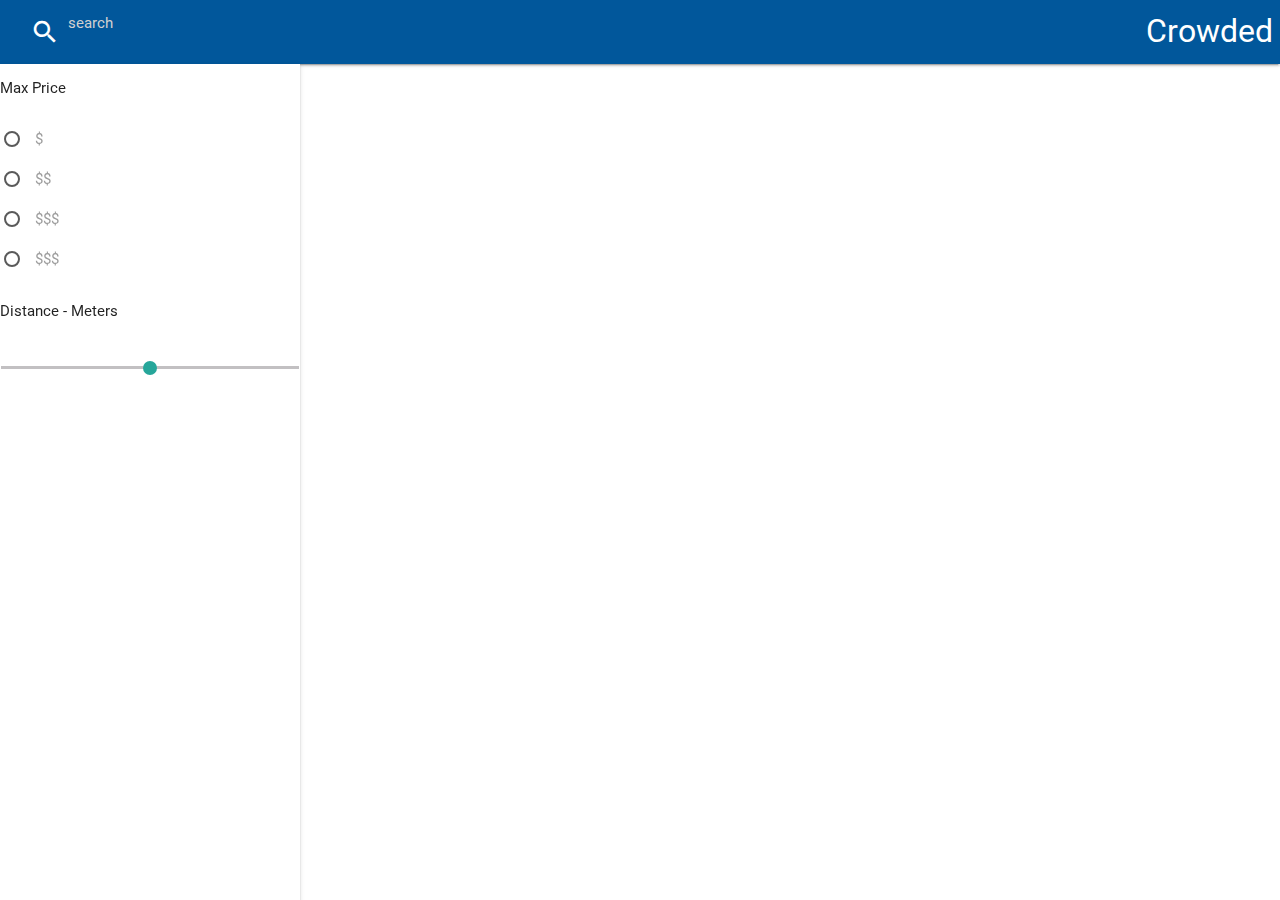
==== templates/index.html @ 6306728d "added ranger slider, need to fix number location on slide" ====
<html>
    <head>
        <link href="https://fonts.googleapis.com/icon?family=Material+Icons" rel="stylesheet">
        <link type="text/css" rel="stylesheet" href="/static/css/materialize.min.css"  media="screen,projection"/>
        <script type="text/javascript" src="https://code.jquery.com/jquery-3.2.1.min.js"></script>
        <script type="text/javascript" src="/static/js/materialize.min.js"></script>
        <script src="https://ajax.googleapis.com/ajax/libs/jquery/3.1.0/jquery.min.js"></script>
        <script type="text/javascript">
            window.onload = function() {
                document.getElementById("autocomplete-input").onkeyup = function(e) {
                    if(e.keyCode == 13){
                        var x = document.getElementById("autocomplete-input").value
                        $.post('/find', x, function(data){
                            $('ol').html(data);
                        });
                    }
                };
            }
        </script>
        <script>$('.button-collapse').sideNav('show');</script>
      <meta name="viewport" content="width=device-width, initial-scale=1.0"/>
      <style>
         main, footer {
            padding-left: 300px;
        }

        @media only screen and (max-width : 992px) {
            header, main, footer {
                padding-left: 0;
            }
        }
        
        .side-nav {
            margin-top: 64px;
        }
        
        ol{
            padding-left: 350px;
        }
    </style>
    </head>
<body>
    <header>
    <div class="navbar-fixed">
        <nav>
            <div class="nav-wrapper light-blue darken-4">
                <a href="#" class="brand-logo right">Crowded</a>
                <ul id="nav-mobile" class="left hide-on-med-and-down">
                    <li><div class="center row">
                          <div class="col s12 " >
                            <div class="row" id="topbarsearch">
                              <div class="input-field col s6 s12">
                                <i class="material-icons prefix">search</i>
                                <input type="text" placeholder="search" id="autocomplete-input" class="autocomplete" name="search">
                                </div>
                              </div>
                            </div>
                        </div> 
                    </li>
                </ul>
            </div>
        </nav>
    </div>
    </header>
    
    <ul id="slide-out" class="side-nav fixed ">
    <li>Max Price 
        <form action="#">
            <p><input name="group1" type="radio" id="1"/>
                <label for="1">$</label></p>
            <p><input name="group1" type="radio" id="2"/>
                <label for="2">$$</label></p>
            <p><input name="group1" type="radio" id="3"/>
                <label for="3">$$$</label></p>
            <p><input name="group1" type="radio" id="4"/>
                <label for="4">$$$</label></p>
        </form>
    </li>
    <li>Distance - Meters
        <form action="#"><p class="range-field">
            <input type="range" id="distance" min="200" max="1000"/></p>
        </form>
    </li>
    </ul>
    <a href="#" data-activates="slide-out" class="button-collapse"><i class="material-icons">menu</i></a>
          
    <ol></ol>
</body>
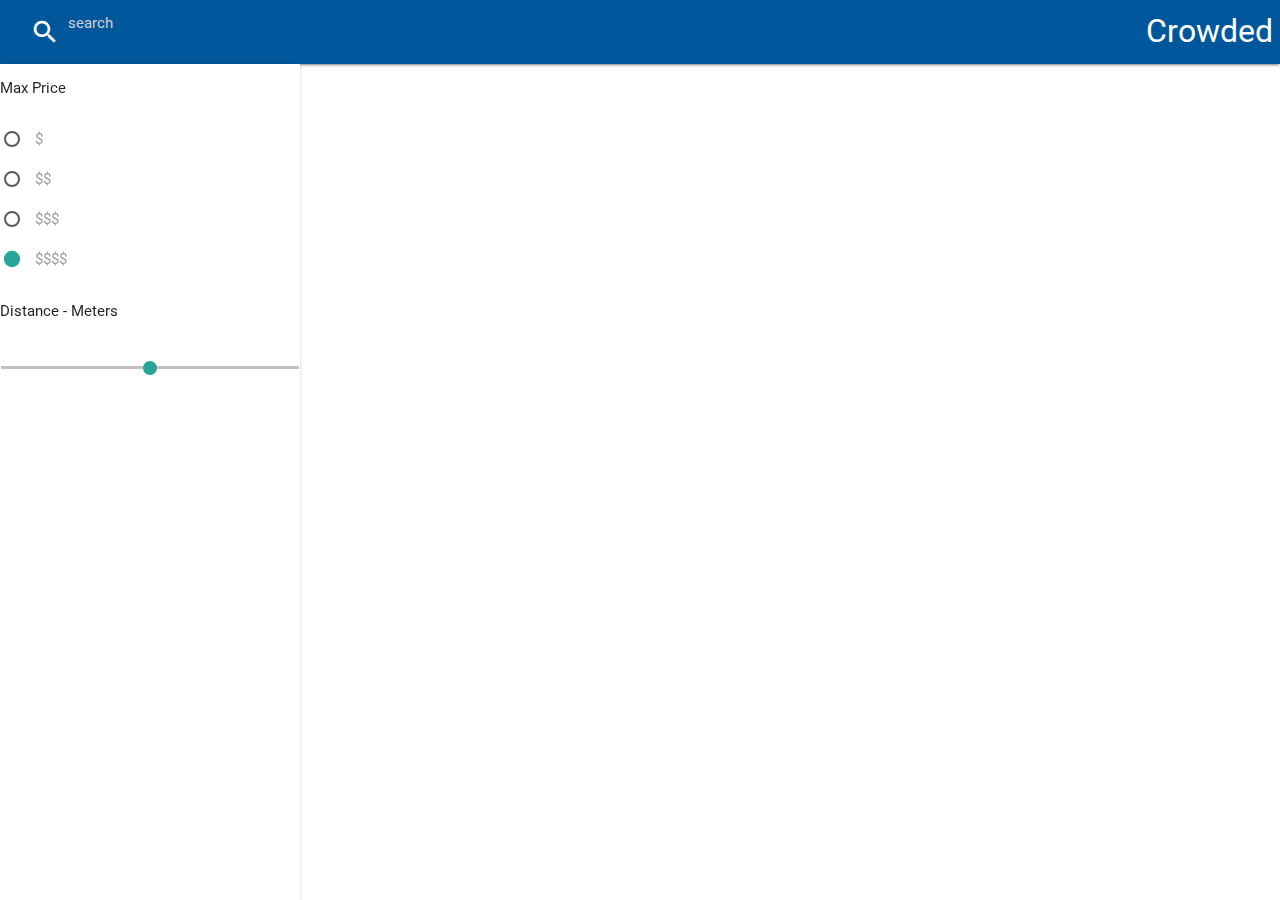
==== commit 4c92e57f: "started to implement radio buttons" ====
--- a/templates/index.html
+++ b/templates/index.html
@@ -6,16 +6,31 @@
         <script type="text/javascript" src="/static/js/materialize.min.js"></script>
         <script src="https://ajax.googleapis.com/ajax/libs/jquery/3.1.0/jquery.min.js"></script>
         <script type="text/javascript">
+            $.ajax({ async: false });
             window.onload = function() {
                 document.getElementById("autocomplete-input").onkeyup = function(e) {
                     if(e.keyCode == 13){
                         var x = document.getElementById("autocomplete-input").value
                         $.post('/find', x, function(data){
-                            $('ol').html(data);
+                            if(data == ''){
+                                alert("Nothing found");
+                            }else{$('ol').html(data);}
                         });
                     }
                 };
             }
+        </script>
+        <script type="text/javascript">
+            $.ajax({ async: false });
+            $(document).ready(function() {
+                $.getJSON('https://freegeoip.net/json/').done(function(location){
+                    $.post('/init', location, function(data){
+                        if(data == ''){
+                            alert("Nothing found");
+                        }else{$('ol').html(data);}
+                    });
+                });
+            });
         </script>
         <script>$('.button-collapse').sideNav('show');</script>
       <meta name="viewport" content="width=device-width, initial-scale=1.0"/>
@@ -62,18 +77,17 @@
         </nav>
     </div>
     </header>
-    
     <ul id="slide-out" class="side-nav fixed ">
     <li>Max Price 
-        <form action="#">
-            <p><input name="group1" type="radio" id="1"/>
+        <form action="#" method="POST">
+            <p><input name="group1" type="radio" value=1 id="1"/>
                 <label for="1">$</label></p>
-            <p><input name="group1" type="radio" id="2"/>
+            <p><input name="group1" type="radio" value=2 id="2"/>
                 <label for="2">$$</label></p>
-            <p><input name="group1" type="radio" id="3"/>
+            <p><input name="group1" type="radio" value=3 id="3"/>
                 <label for="3">$$$</label></p>
-            <p><input name="group1" type="radio" id="4"/>
-                <label for="4">$$$</label></p>
+            <p><input name="group1" type="radio" value=4 id="4" checked/>
+                <label for="4">$$$$</label></p>
         </form>
     </li>
     <li>Distance - Meters
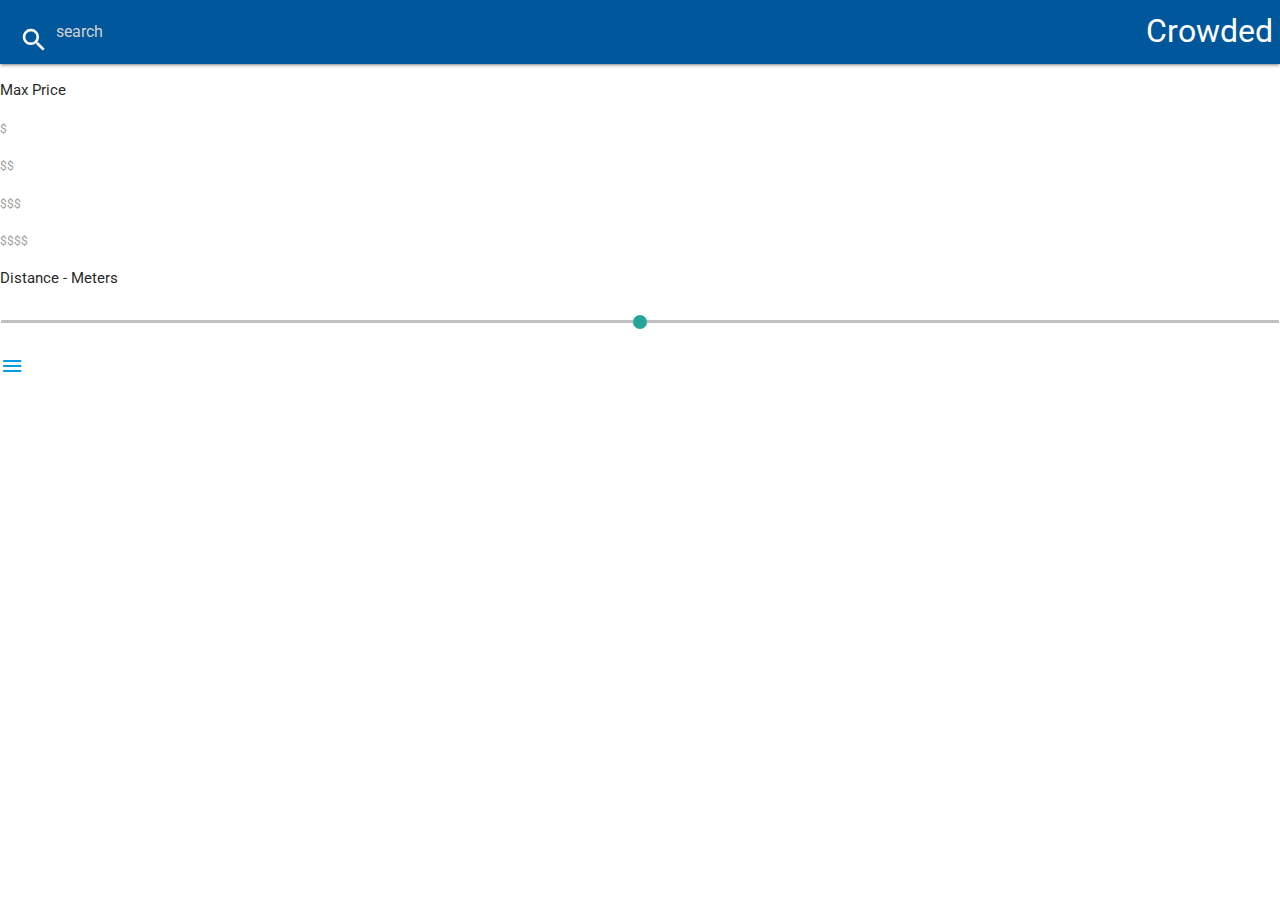
==== commit 3a75421d: "Sorted front end code and made use of cdns where appllicable" ====
--- a/templates/index.html
+++ b/templates/index.html
@@ -1,102 +1,61 @@
+<!doctype html>
 <html>
-    <head>
-        <link href="https://fonts.googleapis.com/icon?family=Material+Icons" rel="stylesheet">
-        <link type="text/css" rel="stylesheet" href="/static/css/materialize.min.css"  media="screen,projection"/>
-        <script type="text/javascript" src="https://code.jquery.com/jquery-3.2.1.min.js"></script>
-        <script type="text/javascript" src="/static/js/materialize.min.js"></script>
-        <script src="https://ajax.googleapis.com/ajax/libs/jquery/3.1.0/jquery.min.js"></script>
-        <script type="text/javascript">
-            $.ajax({ async: false });
-            window.onload = function() {
-                document.getElementById("autocomplete-input").onkeyup = function(e) {
-                    if(e.keyCode == 13){
-                        var x = document.getElementById("autocomplete-input").value
-                        $.post('/find', x, function(data){
-                            if(data == ''){
-                                alert("Nothing found");
-                            }else{$('ol').html(data);}
-                        });
-                    }
-                };
-            }
-        </script>
-        <script type="text/javascript">
-            $.ajax({ async: false });
-            $(document).ready(function() {
-                $.getJSON('https://freegeoip.net/json/').done(function(location){
-                    $.post('/init', location, function(data){
-                        if(data == ''){
-                            alert("Nothing found");
-                        }else{$('ol').html(data);}
-                    });
-                });
-            });
-        </script>
-        <script>$('.button-collapse').sideNav('show');</script>
-      <meta name="viewport" content="width=device-width, initial-scale=1.0"/>
-      <style>
-         main, footer {
-            padding-left: 300px;
-        }
-
-        @media only screen and (max-width : 992px) {
-            header, main, footer {
-                padding-left: 0;
-            }
-        }
-        
-        .side-nav {
-            margin-top: 64px;
-        }
-        
-        ol{
-            padding-left: 350px;
-        }
-    </style>
-    </head>
-<body>
+  <head>
+    <meta charset=utf-8>
+    <meta name=viewport content=width=device-width,initial-scale=1>
+    <title>Restaurant Crowd</title>
+    <script src=https://code.jquery.com/jquery-3.2.1.min.js integrity=sha256-hwg4gsxgFZhOsEEamdOYGBf13FyQuiTwlAQgxVSNgt4= crossorigin=anonymous></script>
+    <script src=https://cdnjs.cloudflare.com/ajax/libs/materialize/0.99.0/js/materialize.min.js></script>
+    <script src=main.js></script>
+    <link href=https://fonts.googleapis.com/css?family=Roboto rel=stylesheet>
+    <link href=https://fonts.googleapis.com/icon?family=Material+Icons rel=stylesheet>
+    <link rel=stylesheet href=https://cdnjs.cloudflare.com/ajax/libs/materialize/0.99.0/css/materialize.min.css>
+    <link href=main.css rel=stylesheet>
+  </head>
+  <body>
     <header>
     <div class="navbar-fixed">
-        <nav>
-            <div class="nav-wrapper light-blue darken-4">
-                <a href="#" class="brand-logo right">Crowded</a>
-                <ul id="nav-mobile" class="left hide-on-med-and-down">
-                    <li><div class="center row">
-                          <div class="col s12 " >
-                            <div class="row" id="topbarsearch">
-                              <div class="input-field col s6 s12">
-                                <i class="material-icons prefix">search</i>
-                                <input type="text" placeholder="search" id="autocomplete-input" class="autocomplete" name="search">
-                                </div>
-                              </div>
-                            </div>
-                        </div> 
-                    </li>
-                </ul>
-            </div>
-        </nav>
+      <nav>
+        <div class="nav-wrapper light-blue darken-4">
+          <a href="#" class="brand-logo right">Crowded</a>
+          <ul id="nav-mobile" class="left hide-on-med-and-down">
+            <li><div class="center row">
+                <div class="col s12 " >
+                <div class="row" id="topbarsearch">
+                  <div class="input-field col s6 s12">
+                  <i class="material-icons prefix">search</i>
+                  <input type="text" placeholder="search" id="autocomplete-input" class="autocomplete" name="search">
+                  </div>
+                  </div>
+                </div>
+              </div>
+            </li>
+          </ul>
+        </div>
+      </nav>
     </div>
     </header>
     <ul id="slide-out" class="side-nav fixed ">
-    <li>Max Price 
-        <form action="#" method="POST">
-            <p><input name="group1" type="radio" value=1 id="1"/>
-                <label for="1">$</label></p>
-            <p><input name="group1" type="radio" value=2 id="2"/>
-                <label for="2">$$</label></p>
-            <p><input name="group1" type="radio" value=3 id="3"/>
-                <label for="3">$$$</label></p>
-            <p><input name="group1" type="radio" value=4 id="4" checked/>
-                <label for="4">$$$$</label></p>
-        </form>
+    <li>Max Price
+      <form action="#" method="POST">
+        <p><input name="group1" type="radio" value=1 id="1"/>
+          <label for="1">$</label></p>
+        <p><input name="group1" type="radio" value=2 id="2"/>
+          <label for="2">$$</label></p>
+        <p><input name="group1" type="radio" value=3 id="3"/>
+          <label for="3">$$$</label></p>
+        <p><input name="group1" type="radio" value=4 id="4" checked/>
+          <label for="4">$$$$</label></p>
+      </form>
     </li>
     <li>Distance - Meters
-        <form action="#"><p class="range-field">
-            <input type="range" id="distance" min="200" max="1000"/></p>
-        </form>
+      <form action="#"><p class="range-field">
+        <input type="range" id="distance" min="200" max="1000"/></p>
+      </form>
     </li>
     </ul>
     <a href="#" data-activates="slide-out" class="button-collapse"><i class="material-icons">menu</i></a>
-          
+
     <ol></ol>
-</body>
+  </body>
+</html>
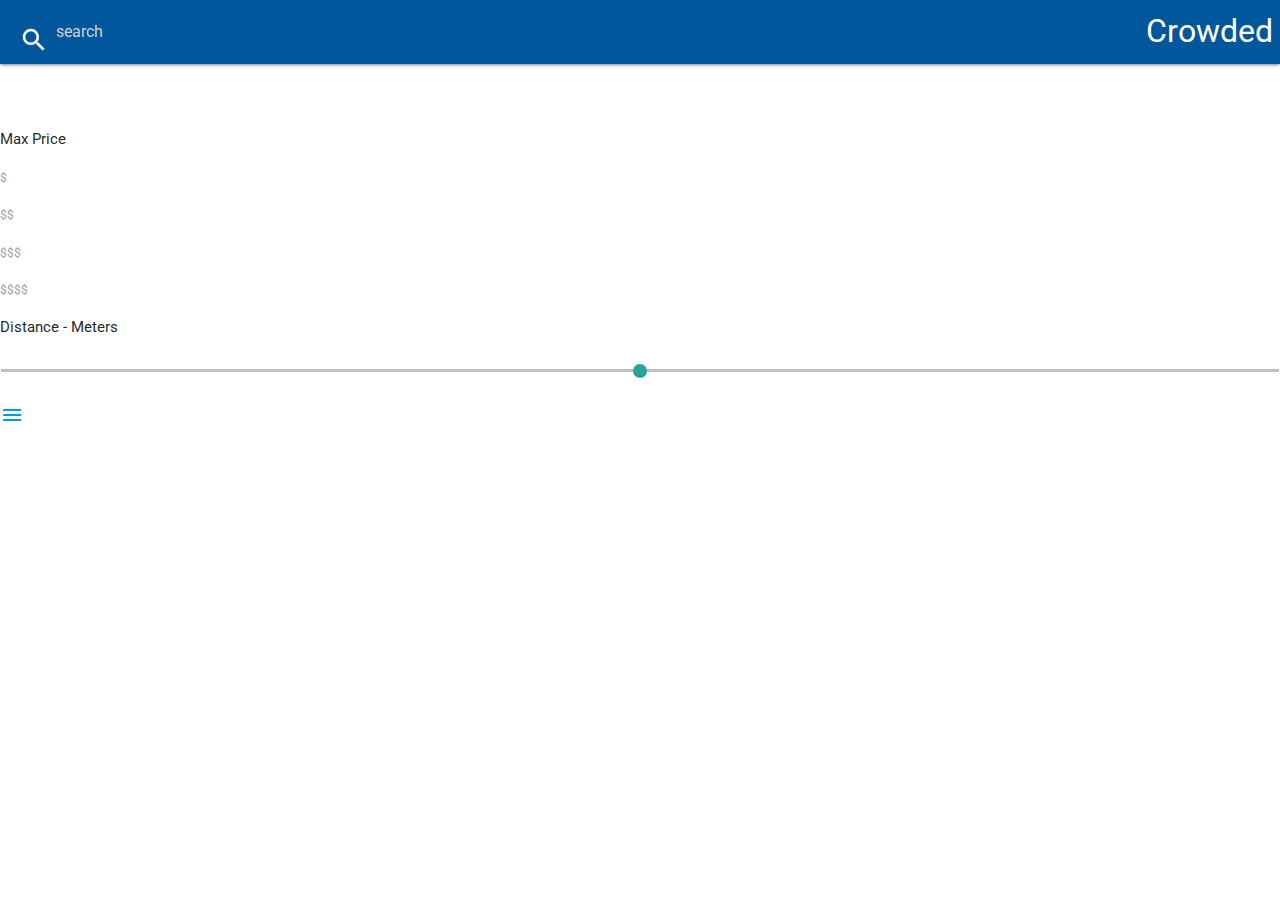
==== commit 8c132f45: "fixed broken link to js and css files" ====
--- a/templates/index.html
+++ b/templates/index.html
@@ -6,11 +6,11 @@
     <title>Restaurant Crowd</title>
     <script src=https://code.jquery.com/jquery-3.2.1.min.js integrity=sha256-hwg4gsxgFZhOsEEamdOYGBf13FyQuiTwlAQgxVSNgt4= crossorigin=anonymous></script>
     <script src=https://cdnjs.cloudflare.com/ajax/libs/materialize/0.99.0/js/materialize.min.js></script>
-    <script src=main.js></script>
+    <script src=/static/main.js></script>
     <link href=https://fonts.googleapis.com/css?family=Roboto rel=stylesheet>
     <link href=https://fonts.googleapis.com/icon?family=Material+Icons rel=stylesheet>
     <link rel=stylesheet href=https://cdnjs.cloudflare.com/ajax/libs/materialize/0.99.0/css/materialize.min.css>
-    <link href=main.css rel=stylesheet>
+    <link href=/static/main.css rel=stylesheet>
   </head>
   <body>
     <header>
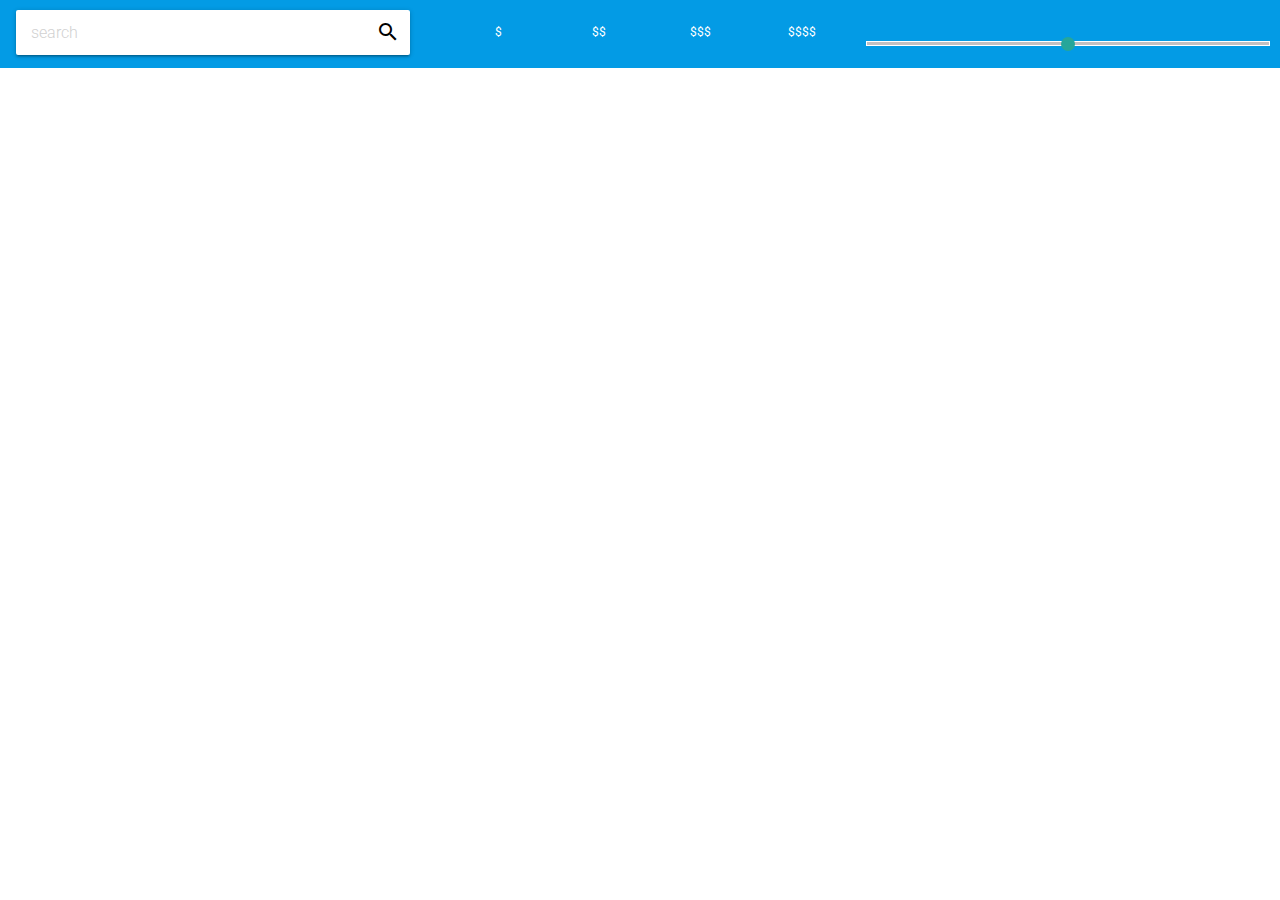
==== commit fd9835ec: "Redid frontend" ====
--- a/templates/index.html
+++ b/templates/index.html
@@ -13,49 +13,30 @@
     <link href=/static/main.css rel=stylesheet>
   </head>
   <body>
-    <header>
-    <div class="navbar-fixed">
-      <nav>
-        <div class="nav-wrapper light-blue darken-4">
-          <a href="#" class="brand-logo right">Crowded</a>
-          <ul id="nav-mobile" class="left hide-on-med-and-down">
-            <li><div class="center row">
-                <div class="col s12 " >
-                <div class="row" id="topbarsearch">
-                  <div class="input-field col s6 s12">
-                  <i class="material-icons prefix">search</i>
-                  <input type="text" placeholder="search" id="autocomplete-input" class="autocomplete" name="search">
-                  </div>
-                  </div>
-                </div>
-              </div>
-            </li>
-          </ul>
+    <div class='light-blue darken-1'>
+      <div class=row>
+        <div class='col m4 s12'>
+          <div id=searchBar class=card>
+            <input placeholder=search id=autocomplete-input>
+            <i class=material-icons>search</i>
+          </div>
         </div>
-      </nav>
+        <div class='col m4 s12'>
+          <form id=price>
+            <p><input class=with-gap name=price type=radio value=1 id=1><label for=1>$</label></p>
+            <p><input class=with-gap name=price type=radio value=2 id=2><label for=2>$$</label></p>
+            <p><input class=with-gap name=price type=radio value=3 id=3><label for=3>$$$</label></p>
+            <p><input class=with-gap name=price type=radio value=4 id=4><label for=4>$$$$</label></p>
+          </form>
+        </div>
+        <div class='col m4 s12'>
+          <form>
+            <p class=range-field id=distanceContainer>
+            <input type=range id=distance min=200 max=1000></p>
+          </form>
+        </div>
+      </div>
     </div>
-    </header>
-    <ul id="slide-out" class="side-nav fixed ">
-    <li>Max Price
-      <form action="#" method="POST">
-        <p><input name="group1" type="radio" value=1 id="1"/>
-          <label for="1">$</label></p>
-        <p><input name="group1" type="radio" value=2 id="2"/>
-          <label for="2">$$</label></p>
-        <p><input name="group1" type="radio" value=3 id="3"/>
-          <label for="3">$$$</label></p>
-        <p><input name="group1" type="radio" value=4 id="4" checked/>
-          <label for="4">$$$$</label></p>
-      </form>
-    </li>
-    <li>Distance - Meters
-      <form action="#"><p class="range-field">
-        <input type="range" id="distance" min="200" max="1000"/></p>
-      </form>
-    </li>
-    </ul>
-    <a href="#" data-activates="slide-out" class="button-collapse"><i class="material-icons">menu</i></a>
-
     <ol></ol>
   </body>
 </html>
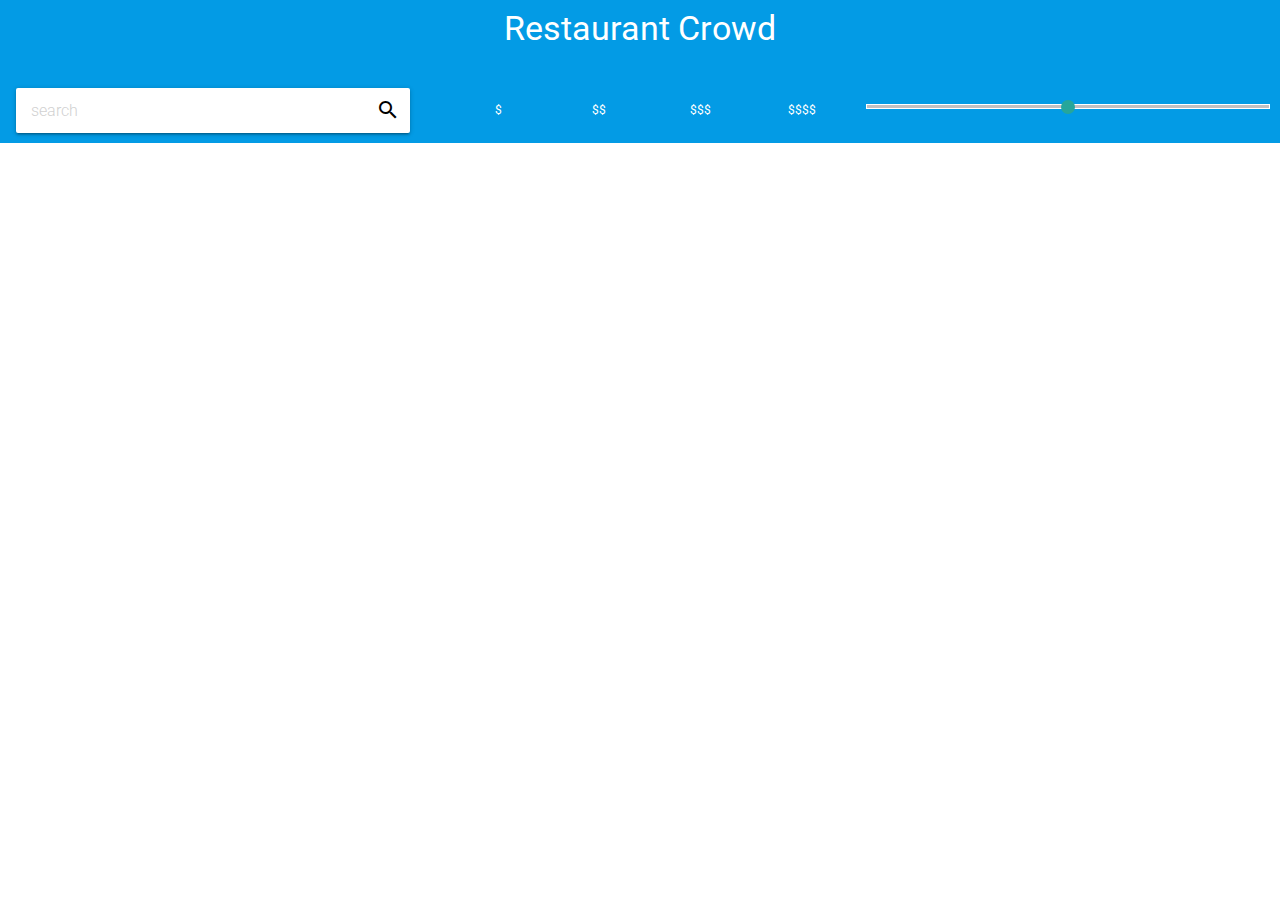
==== commit 203549c2: "Removed initial request and more frontend changes" ====
--- a/templates/index.html
+++ b/templates/index.html
@@ -14,6 +14,9 @@
   </head>
   <body>
     <div class='light-blue darken-1'>
+      <div class=row>
+        <h4 class='center white-text'>Restaurant Crowd</h4>
+      </div>
       <div class=row>
         <div class='col m4 s12'>
           <div id=searchBar class=card>
